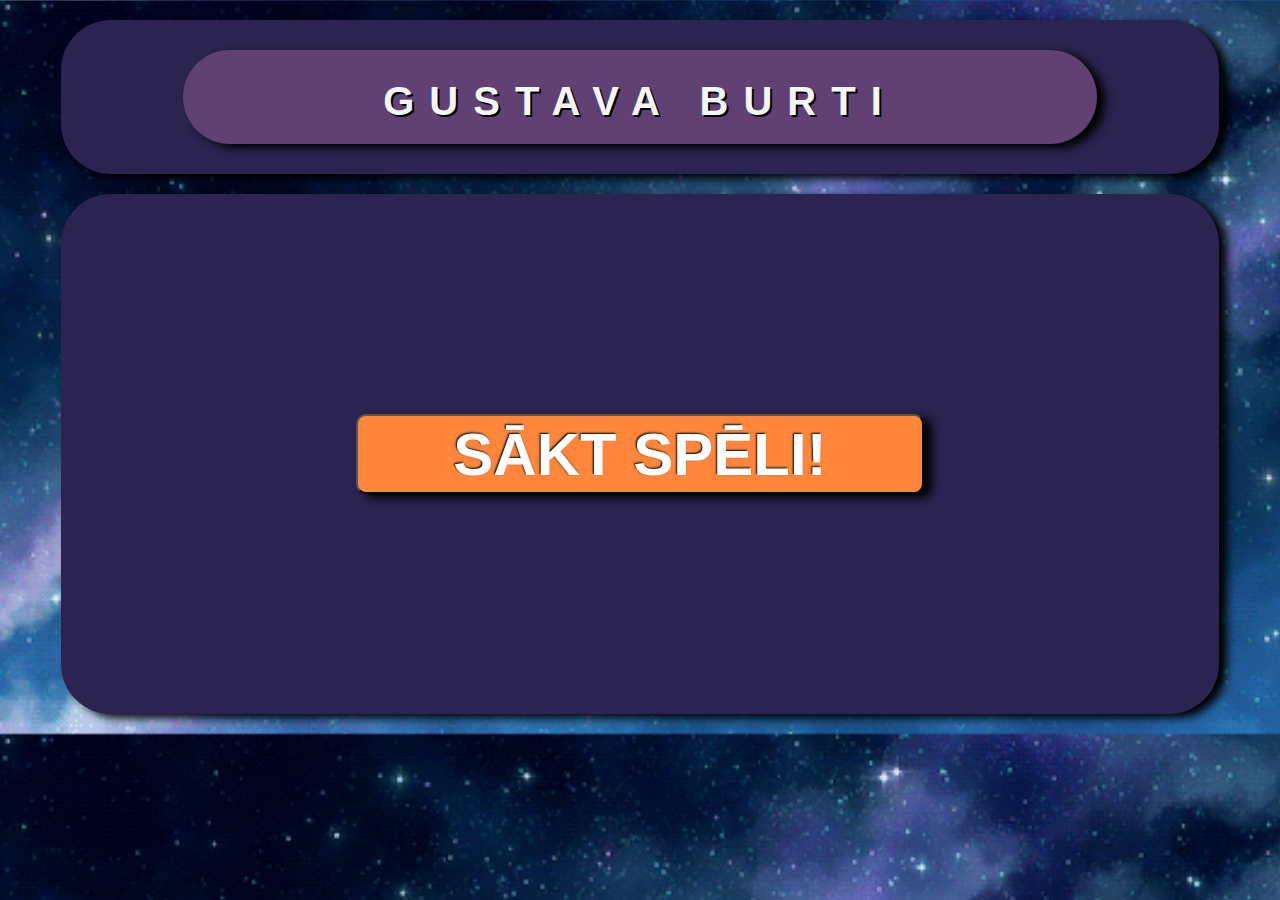
==== index.html @ d178db5e "Attēls parādās" ====
<!DOCTYPE html>
<html lang="en">
<head>
    <meta charset="UTF-8">
    <meta http-equiv="X-UA-Compatible" content="IE=edge">
    <meta name="viewport" content="width=device-width, initial-scale=1.0">
    <link rel="stylesheet" href="style.css">
    <title>Gustava burti</title>
</head>
<body>
    <div class="page">
        <div class="Header">
            <h1 class="header-title">GUSTAVA BURTI</h1>
        </div>
    </div>
    <div class="page nodala" id="hello">
        <button class="hello" onclick="atvertSadalu('game')">SĀKT SPĒLI!</button>
    </div>
    <div class="page nodala" id="game">
        <div class="atbilde">
            <p class="pareizi blakus">PAREIZI</p> <!--Parāda vārdus "PAREIZI" vai "NEPAREIZI", ņemot vērā nopsiesto burtu-->
            <input type="text" class="tukss blakus" id="tukss"><!--Parāda, kuru burtu spēlētājs nospiedis-->
        </div>
        <div class="spele">
            <div class="box-bilde blakus">
                <div class="bilde" id="bilde"></div><!--tukša bildes kaste, aizpilda ar JavaScript-->
            </div>
            <div class="box-burti blakus">
                <input class="alfabets" type="button" value="A" id="A">
                <input class="alfabets" type="button" value="Ā" id="Ā">
                <input class="alfabets" type="button" value="B" id="B">
                <input class="alfabets" type="button" value="C" id="C">
                <input class="alfabets" type="button" value="Č" id="Č">
                <input class="alfabets" type="button" value="D" id="D">
                <input class="alfabets" type="button" value="E" id="E">
                <input class="alfabets" type="button" value="Ē" id="Ē">
                <input class="alfabets" type="button" value="F" id="F">
                <input class="alfabets" type="button" value="G" id="G">
                <input class="alfabets" type="button" value="Ģ" id="Ģ">
                <input class="alfabets" type="button" value="H" id="H">
                <input class="alfabets" type="button" value="I" id="I">
                <input class="alfabets" type="button" value="Ī" id="Ī">
                <input class="alfabets" type="button" value="J" id="J">
                <input class="alfabets" type="button" value="K" id="K">
                <input class="alfabets" type="button" value="Ķ" id="Ķ">
                <input class="alfabets" type="button" value="L" id="L">
                <input class="alfabets" type="button" value="Ļ" id="Ļ">
                <input class="alfabets" type="button" value="M" id="M">
                <input class="alfabets" type="button" value="N" id="N">
                <input class="alfabets" type="button" value="Ņ" id="Ņ">
                <input class="alfabets" type="button" value="O" id="O">
                <input class="alfabets" type="button" value="P" id="P">
                <input class="alfabets" type="button" value="R" id="R">
                <input class="alfabets" type="button" value="S" id="S">
                <input class="alfabets" type="button" value="Š" id="Š">
                <input class="alfabets" type="button" value="T" id="T">
                <input class="alfabets" type="button" value="U" id="U">
                <input class="alfabets" type="button" value="Ū" id="Ū">
                <input class="alfabets" type="button" value="V" id="V">
                <input class="alfabets" type="button" value="Z" id="Z">
                <input class="alfabets" type="button" value="Ž" id="Ž">
            </div>

        </div>









    </div>
    <script>
        
        
        //f-cija, kas pēc navigācijas pogas nospiešanas atver atbilstošo klasi un paslēpj pārējās
        function atvertSadalu(sadalasID) {
          var i;
          var x = document.getElementsByClassName("nodala");
          for (i = 0; i < x.length; i++) {
            x[i].style.display = "none";  //visiem uzliek stilu neredzams
          }
          document.getElementById(sadalasID).style.display = "block";  //blokam ar attiecīgo id nosaukumu nomaina stilu uz redzams 
        }

        //Programma pēc nejaušības principa izvēles attēlu un parāda to id='bilde' kastītē.
        //Spēlētājs nospiež burta pogu, ar kuru sākas attēlā redzamā objekta nosaukums.
        //Ja spēlētāja nospiestais burts sākas ar bildes nosaukuma pirmo burtu, parādās atbilde "PAREIZI" div kastītē class='pareizi'.
        //vārdu masīvs

        const btn=document.querySelector('.hello');//btn - poga, lai sāktu spēli
        const bilde=document.querySelector('#bilde');//bildes vieta html
        let game=false;
        let newImage="";//nejauši izvēlētā masīva vārda atbilstošais attēls
        let newV="";

        const words=[
                    {title: "ASTOŅKĀJIS", img: "atteli/A.png"},
                    {title: "ĀBOLS", img: "atteli/ā.jpg"},
                    {title: "BALONS", img: "atteli/b.png"},
                    {title: "CĀLIS", img: "atteli/c.png"},
                    {title: "ČIEKURS", img: "atteli/č.jpg"},
                    {title: "DINOZAURS", img: "atteli/d.png"},
                    {title: "EZIS", img: "atteli/e.jpg"},
                    {title: "ĒRGLIS", img: "atteli/ē.png"},
                    {title: "FORMULA", img: "atteli/f.png"},
                    {title: "GLIEMEZIS", img: "atteli/g.png"},
                    {title: "ĢITĀRA", img: "atteli/ģ.png"},
                    {title: "HAIZIVS", img: "atteli/h.png"},
                    {title: "IRBE", img: "atteli/i.png"},
                    {title: "ĪKŠĶIS", img: "atteli/ī.png"},
                    {title: "JŪRNIEKS", img: "atteli/j.jpg"},
                    {title: "KROKODILS", img: "atteli/k.png"},
                    {title: "ĶIRZAKA", img: "atteli/ķ.jpg"},
                    {title: "LAPSA", img: "atteli/l.png"},
                    {title: "ĻAUNDARIS", img: "atteli/ļ.png"},
                    {title: "MOTOCIKLS", img: "atteli/m.png"},
                    {title: "NĪLZIRGS", img: "atteli/n.jpg"},
                    {title: "ŅAUDULIS", img: "atteli/ņ.png"},
                    {title: "ODS", img: "atteli/o.png"},
                    {title: "PŪĶIS", img: "atteli/p.png"},
                    {title: "RITENS", img: "atteli/r.png"},
                    {title: "SAULE", img: "atteli/s.png"},
                    {title: "ŠOKOLĀDE", img: "atteli/š.png"},
                    {title: "TĪĢERIS", img: "atteli/t.png"},
                    {title: "UGUNS", img: "atteli/u.png"},
                    {title: "ŪSAS", img: "atteli/ū.png"},
                    {title: "VALIS", img: "atteli/v.png"},
                    {title: "ZĀBAKS", img: "atteli/z.png"},
                    {title: "ŽURKA", img: "atteli/ž.png"}
                ];
         //pēc nejaušības principa izvēlas no masīva attēlu
        const createWord=()=>{
            number=Math.floor(Math.random()*words.length);//mainīgajam number piešķir nejauši izvēlētu mazā masīva indeksu
            let random=words[number].title;//izveidots lokālais mainīgais random, kuram pieškirta mazā masīva title vērtība
            newImage=words[number].img;//globālam mainīgajam pieškirta mazā masīva img vērtība
            console.log(random);
            console.log(newImage);
            return random;
        }

        //kas notiek, kad nospiesta poga "Sākt"
        btn.addEventListener('click', function(){
            if (!game){
                game=true;
                console.log("čau");
                document.getElementById("tukss").value="";//iztukšo input loga saturu
                newV=createWord();//mainīgajam newV tiek pēc nejaušības principa izvēlēts vārds
                bilde.innerHTML='<img class="att" src="' +newImage+ '">';//blokā <div class="bilde"> ievieto randoma attēlu
            }
        })
        

        
    </script>
</body>
</html>
---- style.css ----
/*Palete:https://coolors.co/palette/15142c-2b2350-614173-de5277-ff863b*/
/*color: #15142C;*/
/*color: #2B2350;*/
/*color: #614173;*/
/*color: #DE5277;*/
/*color: #FF863B;*/
body{
    background-color: black;
    background-image: url(1.gif);
    background-size: cover;
    font-family: Arial, Helvetica, sans-serif;
}
/*paslēpj visus blokus*/
.nodala{
    display: none;
}
/*lai ielādējot lapu būtu redzema sākuma kastīte*/
#hello{
    display: block;
    display:flex;
    height: 500px;
    justify-content: center;
    align-items: center;
}
/*sākuma pogas izskats*/
.hello{
    width: 50%; 
    height: 80px;
    padding: 2px;
    margin: 20px auto;
    align-items: center;
    background-color: #FF863B;
    color: #fff;
    text-shadow: -1px -1px 2px #000;
    border-radius: 10px;
    font: bold 60px arial, sans-serif;
    box-shadow: 8px 4px 10px #000;

}
.page{
    background-color: #2B2350;
    width: 90%;
    margin: 20px auto;
    padding: 10px;
    border-radius: 50px;
    box-shadow: 8px 4px 10px #000;
}
.Header{
    background-color:#614173;
    width: 80%; 
    height: 90px;
    margin: 20px auto;
    padding: 2px;
    border-radius: 50px;
    box-shadow: 8px 4px 10px #000;
}
.header-title{
    color: whitesmoke;
    text-shadow: #000 2px 2px;
    text-align: center;
    font-size: 40px;
    letter-spacing: 15px;
}
.atbilde{
    display: flex;
}
.spele{
    display: flex;
    width:90%;
}
.blakus{
    flex:1;
}
.box-bilde{
    background-color:#614173;
    width: 40%; 
    height: 400px;
    margin: 20px;
    padding: 2px;
    border-radius: 30%;
    box-shadow: 8px 4px 10px #000;
    display:flex;
    justify-content: center;
    align-items: center;
}

.att{
    display: block;
    width: 40%;
    border-radius: 30px;
    margin: 20px auto;
}

.box-burti{
    width: 60%; 
    height: 400px;
    margin: 20px;
    border: 2px solid #614173;
    border-radius: 12px;
    padding: 5px;
    box-shadow: 8px 4px 10px #000;
    
    
}
.alfabets{
    width: 70px; 
    height: 80px;
    padding: 2px;
    margin:2px;
    background-color: #FF863B;
    text-align: center;
    color: #fff;
    text-shadow: -1px -1px 2px #000;
    border-radius: 10px;
    font: bold 60px arial, sans-serif;

}
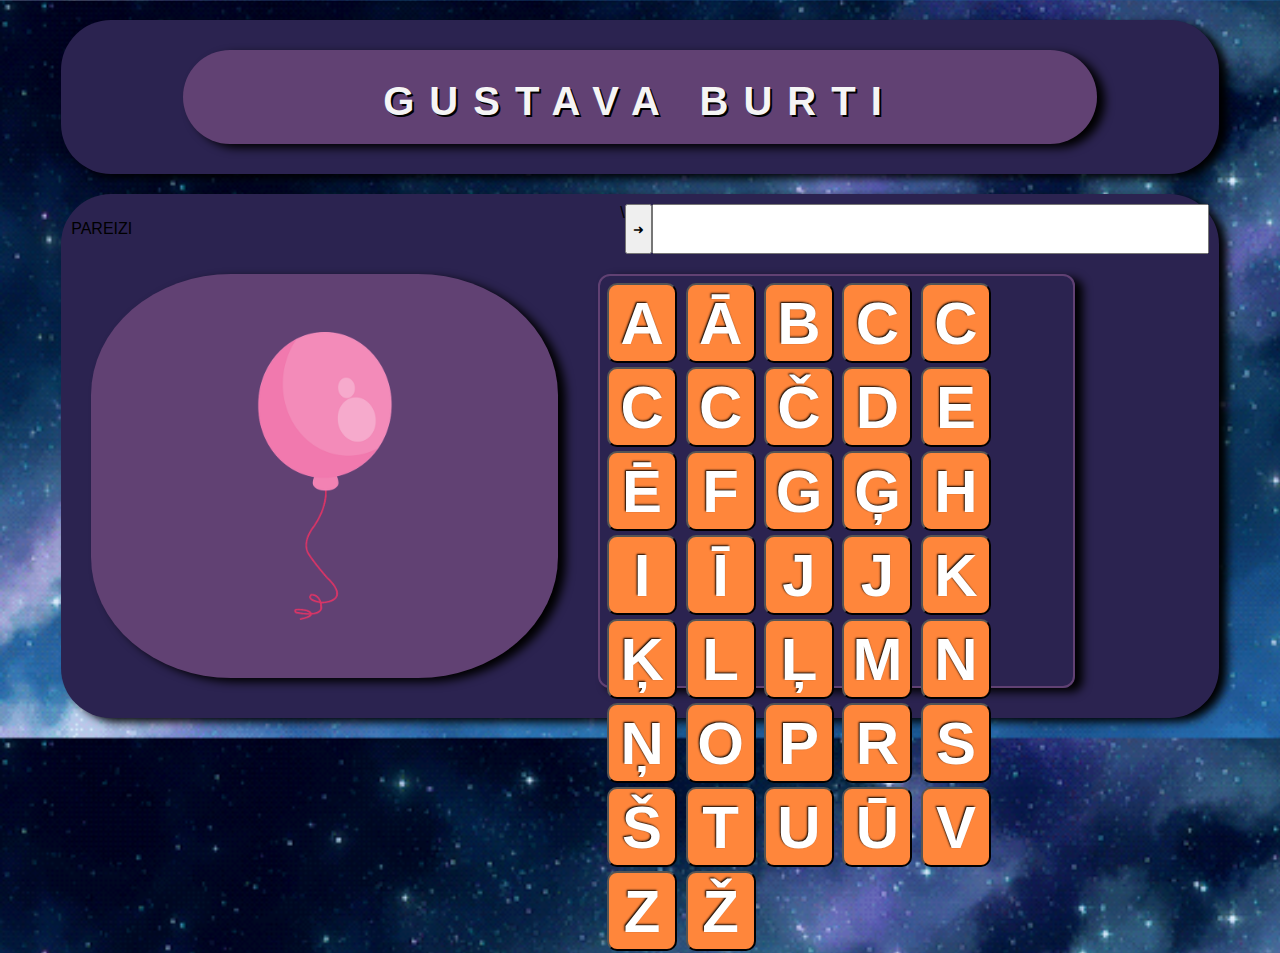
==== commit c353abb3: "c" ====
--- a/index.html
+++ b/index.html
@@ -13,12 +13,13 @@
             <h1 class="header-title">GUSTAVA BURTI</h1>
         </div>
     </div>
-    <div class="page nodala" id="hello">
+    <!-- <div class="page nodala" id="hello">
         <button class="hello" onclick="atvertSadalu('game')">SĀKT SPĒLI!</button>
-    </div>
+    </div> -->
     <div class="page nodala" id="game">
         <div class="atbilde">
-            <p class="pareizi blakus">PAREIZI</p> <!--Parāda vārdus "PAREIZI" vai "NEPAREIZI", ņemot vērā nopsiesto burtu-->
+            <p class="pareizi blakus">PAREIZI</p> <!--Parāda vārdus "PAREIZI" vai "NEPAREIZI", ņemot vērā nopsiesto burtu-->\
+            <input class="next" type="button" value="➜" id="next" onClick="createWord()">
             <input type="text" class="tukss blakus" id="tukss"><!--Parāda, kuru burtu spēlētājs nospiedis-->
         </div>
         <div class="spele">
@@ -26,39 +27,43 @@
                 <div class="bilde" id="bilde"></div><!--tukša bildes kaste, aizpilda ar JavaScript-->
             </div>
             <div class="box-burti blakus">
-                <input class="alfabets" type="button" value="A" id="A">
-                <input class="alfabets" type="button" value="Ā" id="Ā">
-                <input class="alfabets" type="button" value="B" id="B">
-                <input class="alfabets" type="button" value="C" id="C">
-                <input class="alfabets" type="button" value="Č" id="Č">
-                <input class="alfabets" type="button" value="D" id="D">
-                <input class="alfabets" type="button" value="E" id="E">
-                <input class="alfabets" type="button" value="Ē" id="Ē">
-                <input class="alfabets" type="button" value="F" id="F">
-                <input class="alfabets" type="button" value="G" id="G">
-                <input class="alfabets" type="button" value="Ģ" id="Ģ">
-                <input class="alfabets" type="button" value="H" id="H">
-                <input class="alfabets" type="button" value="I" id="I">
-                <input class="alfabets" type="button" value="Ī" id="Ī">
-                <input class="alfabets" type="button" value="J" id="J">
-                <input class="alfabets" type="button" value="K" id="K">
-                <input class="alfabets" type="button" value="Ķ" id="Ķ">
-                <input class="alfabets" type="button" value="L" id="L">
-                <input class="alfabets" type="button" value="Ļ" id="Ļ">
-                <input class="alfabets" type="button" value="M" id="M">
-                <input class="alfabets" type="button" value="N" id="N">
-                <input class="alfabets" type="button" value="Ņ" id="Ņ">
-                <input class="alfabets" type="button" value="O" id="O">
-                <input class="alfabets" type="button" value="P" id="P">
-                <input class="alfabets" type="button" value="R" id="R">
-                <input class="alfabets" type="button" value="S" id="S">
-                <input class="alfabets" type="button" value="Š" id="Š">
-                <input class="alfabets" type="button" value="T" id="T">
-                <input class="alfabets" type="button" value="U" id="U">
-                <input class="alfabets" type="button" value="Ū" id="Ū">
-                <input class="alfabets" type="button" value="V" id="V">
-                <input class="alfabets" type="button" value="Z" id="Z">
-                <input class="alfabets" type="button" value="Ž" id="Ž">
+                <input class="alfabets" type="button" value="A" id="A" onClick="reply_click()">
+                <input class="alfabets" type="button" value="Ā" id="Ā" onClick="reply_click()">
+                <input class="alfabets" type="button" value="B" id="B" onClick="reply_click()">
+                <input class="alfabets" type="button" value="C" id="C" onClick="reply_click()">
+                <input class="alfabets" type="button" value="C" id="C" onClick="reply_click()">
+                <input class="alfabets" type="button" value="C" id="C" onClick="reply_click()">
+                <input class="alfabets" type="button" value="C" id="C" onClick="reply_click()">
+                <input class="alfabets" type="button" value="Č" id="Č" onClick="reply_click()">
+                <input class="alfabets" type="button" value="D" id="D" onClick="reply_click()">
+                <input class="alfabets" type="button" value="E" id="E" onClick="reply_click()">
+                <input class="alfabets" type="button" value="Ē" id="Ē" onClick="reply_click()">
+                <input class="alfabets" type="button" value="F" id="F" onClick="reply_click()">
+                <input class="alfabets" type="button" value="G" id="G" onClick="reply_click()">
+                <input class="alfabets" type="button" value="Ģ" id="Ģ" onClick="reply_click()">
+                <input class="alfabets" type="button" value="H" id="H" onClick="reply_click()">
+                <input class="alfabets" type="button" value="I" id="I" onClick="reply_click()">
+                <input class="alfabets" type="button" value="Ī" id="Ī" onClick="reply_click()">
+                <input class="alfabets" type="button" value="J" id="J" onClick="reply_click()">
+                <input class="alfabets" type="button" value="J" id="J" onClick="reply_click()">
+                <input class="alfabets" type="button" value="K" id="K" onClick="reply_click()">
+                <input class="alfabets" type="button" value="Ķ" id="Ķ" onClick="reply_click()">
+                <input class="alfabets" type="button" value="L" id="L" onClick="reply_click()">
+                <input class="alfabets" type="button" value="Ļ" id="Ļ" onClick="reply_click()">
+                <input class="alfabets" type="button" value="M" id="M" onClick="reply_click()">
+                <input class="alfabets" type="button" value="N" id="N" onClick="reply_click()">
+                <input class="alfabets" type="button" value="Ņ" id="Ņ" onClick="reply_click()">
+                <input class="alfabets" type="button" value="O" id="O" onClick="reply_click()">
+                <input class="alfabets" type="button" value="P" id="P" onClick="reply_click()">
+                <input class="alfabets" type="button" value="R" id="R" onClick="reply_click()">
+                <input class="alfabets" type="button" value="S" id="S" onClick="reply_click()">
+                <input class="alfabets" type="button" value="Š" id="Š" onClick="reply_click()">
+                <input class="alfabets" type="button" value="T" id="T" onClick="reply_click()">
+                <input class="alfabets" type="button" value="U" id="U" onClick="reply_click()">
+                <input class="alfabets" type="button" value="Ū" id="Ū" onClick="reply_click()">
+                <input class="alfabets" type="button" value="V" id="V" onClick="reply_click()">
+                <input class="alfabets" type="button" value="Z" id="Z" onClick="reply_click()">
+                <input class="alfabets" type="button" value="Ž" id="Ž" onClick="reply_click()">
             </div>
 
         </div>
@@ -76,25 +81,31 @@
         
         
         //f-cija, kas pēc navigācijas pogas nospiešanas atver atbilstošo klasi un paslēpj pārējās
-        function atvertSadalu(sadalasID) {
-          var i;
-          var x = document.getElementsByClassName("nodala");
-          for (i = 0; i < x.length; i++) {
-            x[i].style.display = "none";  //visiem uzliek stilu neredzams
-          }
-          document.getElementById(sadalasID).style.display = "block";  //blokam ar attiecīgo id nosaukumu nomaina stilu uz redzams 
-        }
+        // function atvertSadalu(sadalasID) {
+        //   var i;
+        //   var x = document.getElementsByClassName("nodala");
+        //   for (i = 0; i < x.length; i++) {
+        //     x[i].style.display = "none";  //visiem uzliek stilu neredzams
+        //   }
+        //   document.getElementById(sadalasID).style.display = "block";  //blokam ar attiecīgo id nosaukumu nomaina stilu uz redzams 
+        // }
 
         //Programma pēc nejaušības principa izvēles attēlu un parāda to id='bilde' kastītē.
         //Spēlētājs nospiež burta pogu, ar kuru sākas attēlā redzamā objekta nosaukums.
         //Ja spēlētāja nospiestais burts sākas ar bildes nosaukuma pirmo burtu, parādās atbilde "PAREIZI" div kastītē class='pareizi'.
         //vārdu masīvs
 
+             
+
         const btn=document.querySelector('.hello');//btn - poga, lai sāktu spēli
         const bilde=document.querySelector('#bilde');//bildes vieta html
+        const guess=document.querySelector('.tukss');//logs, kurā parādās nospiestās alfabēta pogas id
+        const atbilde=document.querySelector('.pareizi');//pareizi/nepareizi teksta logs
+        const nakamais=document.querySelector('.next');//nākamais attēls poga
         let game=false;
         let newImage="";//nejauši izvēlētā masīva vārda atbilstošais attēls
         let newV="";
+        let poga="";
 
         const words=[
                     {title: "ASTOŅKĀJIS", img: "atteli/A.png"},
@@ -135,22 +146,44 @@
         const createWord=()=>{
             number=Math.floor(Math.random()*words.length);//mainīgajam number piešķir nejauši izvēlētu mazā masīva indeksu
             let random=words[number].title;//izveidots lokālais mainīgais random, kuram pieškirta mazā masīva title vērtība
+            let letter = random.charAt(0);
             newImage=words[number].img;//globālam mainīgajam pieškirta mazā masīva img vērtība
             console.log(random);
             console.log(newImage);
-            return random;
+            console.log(letter);
+            return letter;
         }
 
+        function reply_click()
+            {
+            console.log(event.srcElement.id);
+            poga=event.srcElement.id;
+            console.log(poga+"*");
+            document.getElementById("tukss").value=poga;
+            if (poga==newV){ //ja lietotāja ievadītais vārds vienāds ar nejauši izvēlēto vārdu
+                    console.log('correct');
+                    game=false;
+                    atbilde.innerHTML='PAREIZI';//html <p class="pareizi"> izvada tekstu, ka pareizi
+                    guess.style.display="none";
+            }  
+            else{
+                atbilde.innerHTML='NEPAREIZI. MĒĢINI VĒL!';//html <p class="pareizi"> izvada tekstu, ka nepareizi
+            }
+        }
         //kas notiek, kad nospiesta poga "Sākt"
-        btn.addEventListener('click', function(){
+        // btn.addEventListener('click', function(){
             if (!game){
                 game=true;
                 console.log("čau");
                 document.getElementById("tukss").value="";//iztukšo input loga saturu
                 newV=createWord();//mainīgajam newV tiek pēc nejaušības principa izvēlēts vārds
                 bilde.innerHTML='<img class="att" src="' +newImage+ '">';//blokā <div class="bilde"> ievieto randoma attēlu
+               
+
+
             }
-        })
+        
+        // })
         
 
         
--- a/style.css
+++ b/style.css
@@ -64,6 +64,9 @@
 .atbilde{
     display: flex;
 }
+#game{
+    display: block;
+}
 .spele{
     display: flex;
     width:90%;
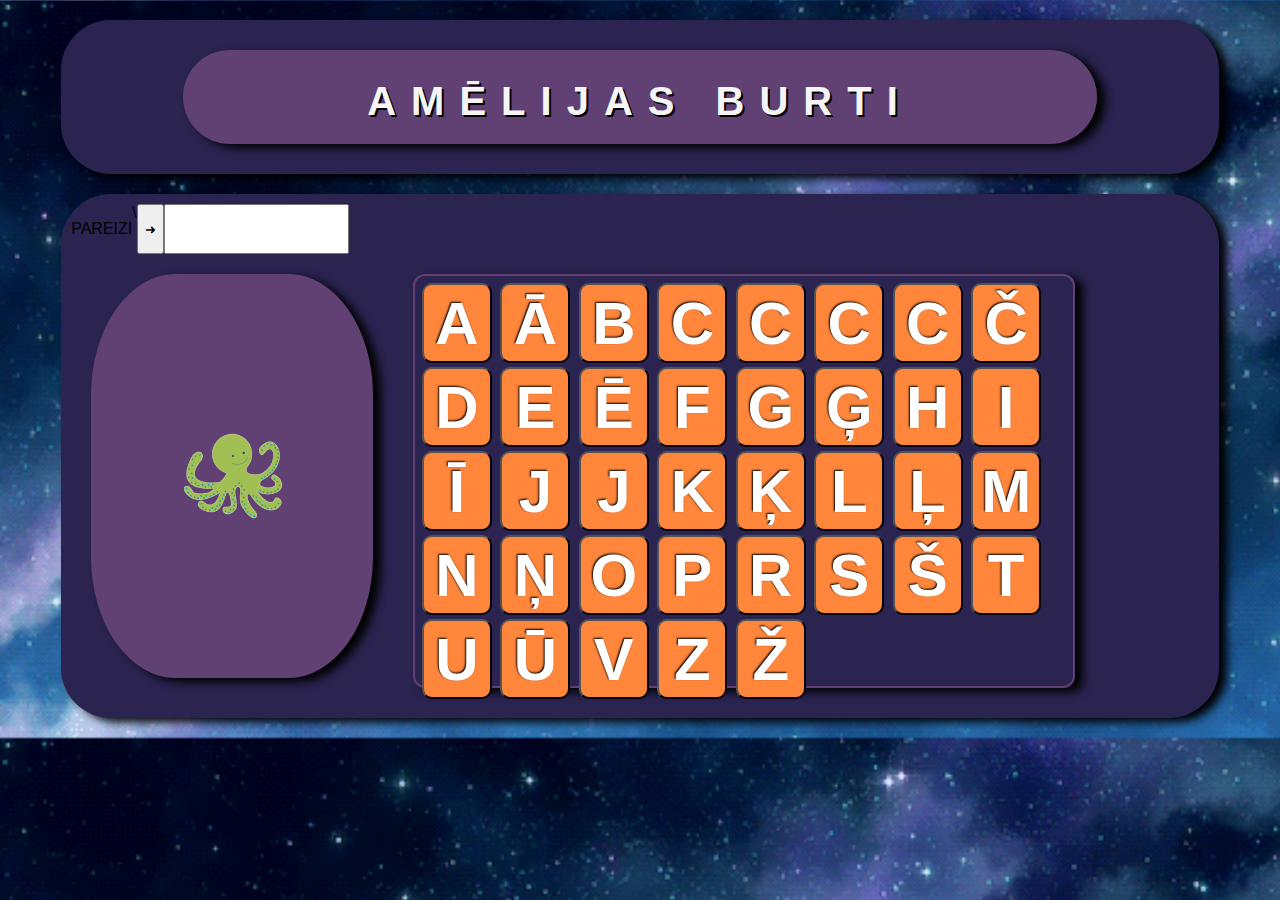
==== commit 9571d227: "Update index.html" ====
--- a/index.html
+++ b/index.html
@@ -5,12 +5,12 @@
     <meta http-equiv="X-UA-Compatible" content="IE=edge">
     <meta name="viewport" content="width=device-width, initial-scale=1.0">
     <link rel="stylesheet" href="style.css">
-    <title>Gustava burti</title>
+    <title>Amēlijas burti</title>
 </head>
 <body>
     <div class="page">
         <div class="Header">
-            <h1 class="header-title">GUSTAVA BURTI</h1>
+            <h1 class="header-title">AMĒLIJAS BURTI</h1>
         </div>
     </div>
     <!-- <div class="page nodala" id="hello">
--- a/style.css
+++ b/style.css
@@ -71,12 +71,12 @@
     display: flex;
     width:90%;
 }
-.blakus{
+/*.blakus{
     flex:1;
-}
+}*/
 .box-bilde{
     background-color:#614173;
-    width: 40%; 
+    width: 30%; 
     height: 400px;
     margin: 20px;
     padding: 2px;
@@ -95,7 +95,7 @@
 }
 
 .box-burti{
-    width: 60%; 
+    width: 70%; 
     height: 400px;
     margin: 20px;
     border: 2px solid #614173;
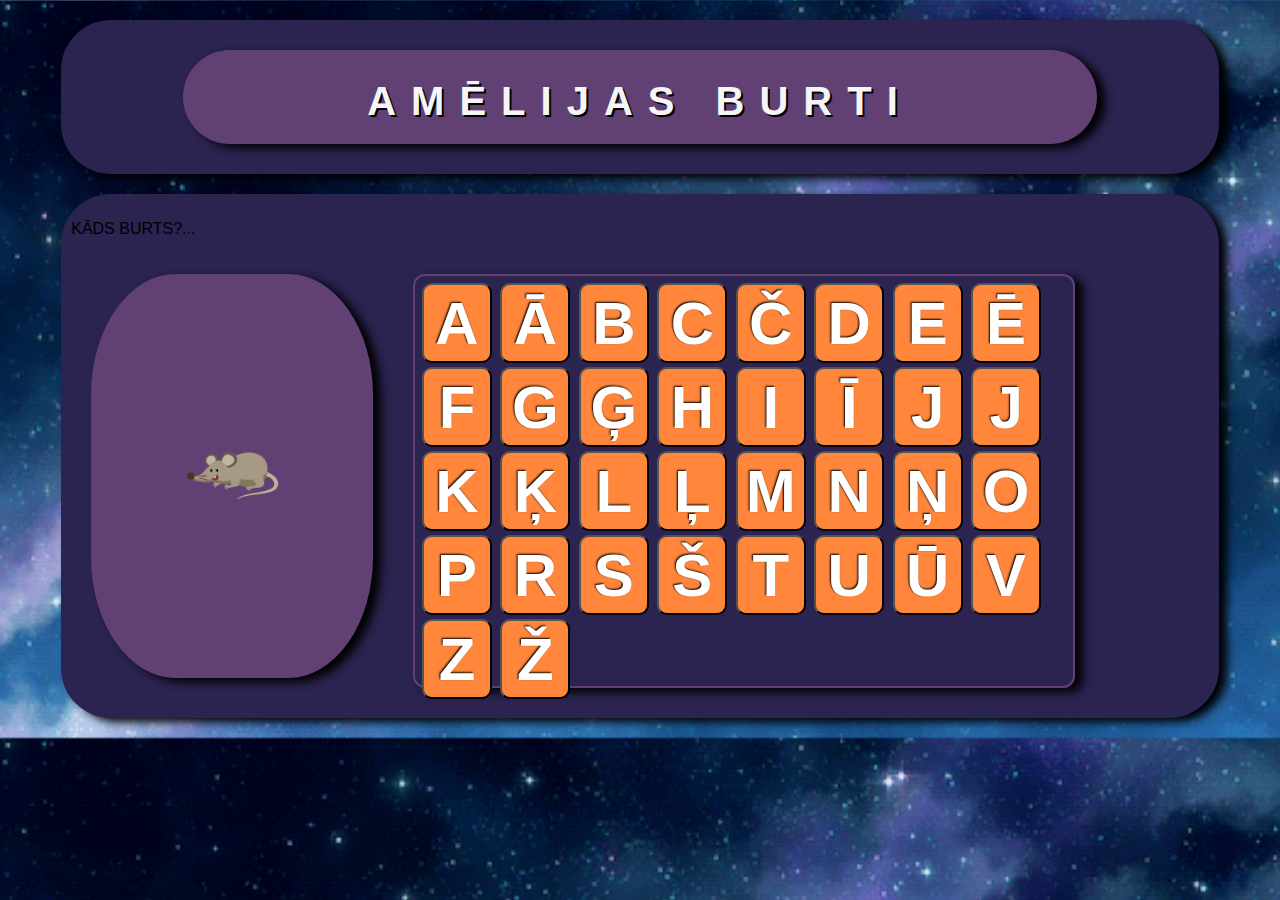
==== commit 2a3c3114: "Update index.html" ====
--- a/index.html
+++ b/index.html
@@ -18,9 +18,12 @@
     </div> -->
     <div class="page nodala" id="game">
         <div class="atbilde">
-            <p class="pareizi blakus">PAREIZI</p> <!--Parāda vārdus "PAREIZI" vai "NEPAREIZI", ņemot vērā nopsiesto burtu-->\
-            <input class="next" type="button" value="➜" id="next" onClick="createWord()">
-            <input type="text" class="tukss blakus" id="tukss"><!--Parāda, kuru burtu spēlētājs nospiedis-->
+            <p class="pareizi blakus">KĀDS BURTS?</p> <!--Parāda vārdus "PAREIZI" vai "NEPAREIZI", ņemot vērā nopsiesto burtu-->
+            <p id="nospiests">...</p>
+            
+            
+            <!--<input class="next" type="button" value="➜" id="next" onClick="createWord()">
+            <input type="text" class="tukss blakus" id="tukss">Parāda, kuru burtu spēlētājs nospiedis-->
         </div>
         <div class="spele">
             <div class="box-bilde blakus">
@@ -30,9 +33,6 @@
                 <input class="alfabets" type="button" value="A" id="A" onClick="reply_click()">
                 <input class="alfabets" type="button" value="Ā" id="Ā" onClick="reply_click()">
                 <input class="alfabets" type="button" value="B" id="B" onClick="reply_click()">
-                <input class="alfabets" type="button" value="C" id="C" onClick="reply_click()">
-                <input class="alfabets" type="button" value="C" id="C" onClick="reply_click()">
-                <input class="alfabets" type="button" value="C" id="C" onClick="reply_click()">
                 <input class="alfabets" type="button" value="C" id="C" onClick="reply_click()">
                 <input class="alfabets" type="button" value="Č" id="Č" onClick="reply_click()">
                 <input class="alfabets" type="button" value="D" id="D" onClick="reply_click()">
@@ -99,9 +99,9 @@
 
         const btn=document.querySelector('.hello');//btn - poga, lai sāktu spēli
         const bilde=document.querySelector('#bilde');//bildes vieta html
-        const guess=document.querySelector('.tukss');//logs, kurā parādās nospiestās alfabēta pogas id
+        const guess=document.querySelector('#nospiests');//logs, kurā parādās nospiestās alfabēta pogas id
         const atbilde=document.querySelector('.pareizi');//pareizi/nepareizi teksta logs
-        const nakamais=document.querySelector('.next');//nākamais attēls poga
+        //const nakamais=document.querySelector('.next');//nākamais attēls poga
         let game=false;
         let newImage="";//nejauši izvēlētā masīva vārda atbilstošais attēls
         let newV="";
@@ -142,6 +142,7 @@
                     {title: "ZĀBAKS", img: "atteli/z.png"},
                     {title: "ŽURKA", img: "atteli/ž.png"}
                 ];
+
          //pēc nejaušības principa izvēlas no masīva attēlu
         const createWord=()=>{
             number=Math.floor(Math.random()*words.length);//mainīgajam number piešķir nejauši izvēlētu mazā masīva indeksu
@@ -159,7 +160,7 @@
             console.log(event.srcElement.id);
             poga=event.srcElement.id;
             console.log(poga+"*");
-            document.getElementById("tukss").value=poga;
+            document.getElementById("nospiests").value=poga;
             if (poga==newV){ //ja lietotāja ievadītais vārds vienāds ar nejauši izvēlēto vārdu
                     console.log('correct');
                     game=false;
@@ -175,7 +176,7 @@
             if (!game){
                 game=true;
                 console.log("čau");
-                document.getElementById("tukss").value="";//iztukšo input loga saturu
+                document.getElementById("nospiests").value="";//iztukšo input loga saturu
                 newV=createWord();//mainīgajam newV tiek pēc nejaušības principa izvēlēts vārds
                 bilde.innerHTML='<img class="att" src="' +newImage+ '">';//blokā <div class="bilde"> ievieto randoma attēlu
                
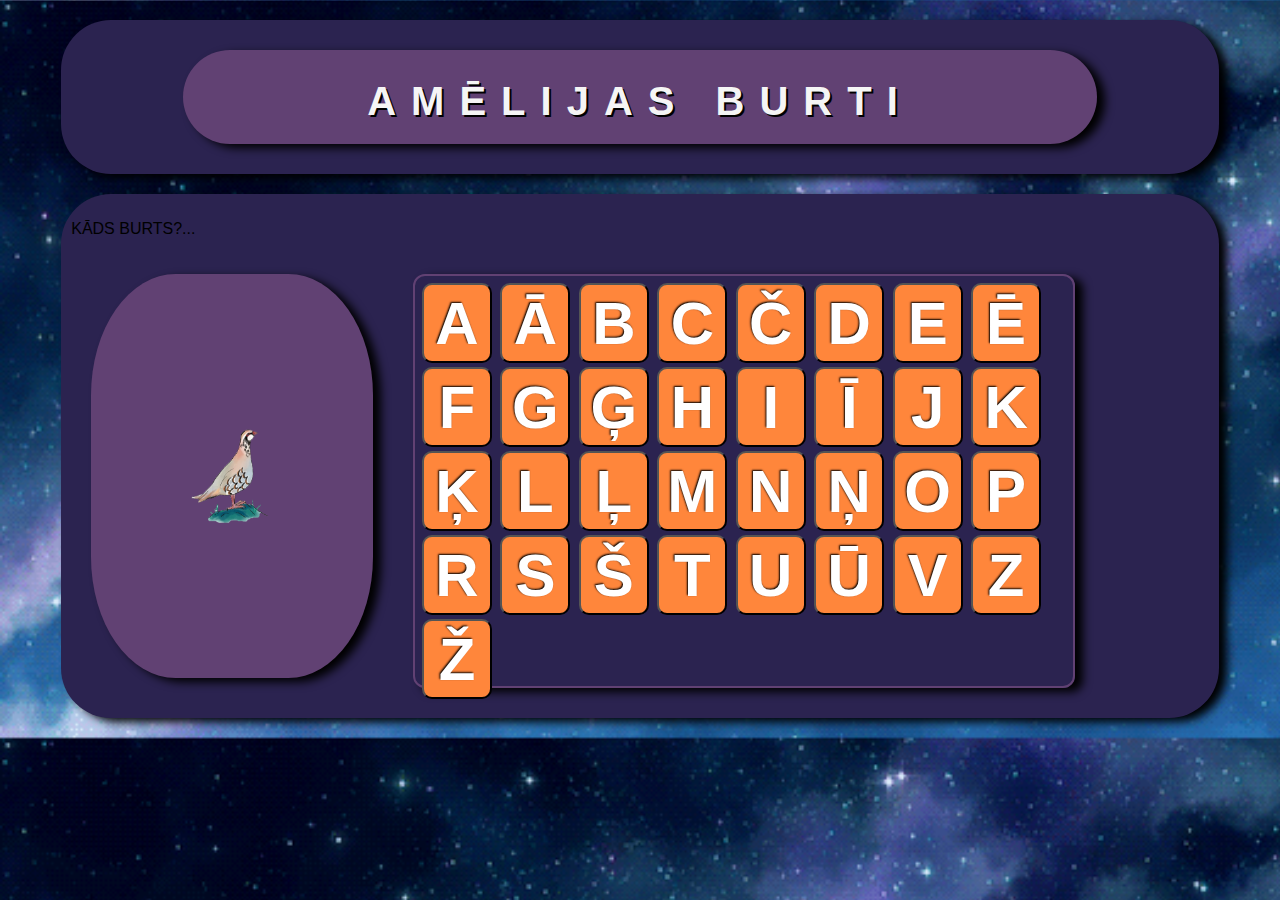
==== commit c4bb38c8: "Update index.html" ====
--- a/index.html
+++ b/index.html
@@ -44,7 +44,6 @@
                 <input class="alfabets" type="button" value="H" id="H" onClick="reply_click()">
                 <input class="alfabets" type="button" value="I" id="I" onClick="reply_click()">
                 <input class="alfabets" type="button" value="Ī" id="Ī" onClick="reply_click()">
-                <input class="alfabets" type="button" value="J" id="J" onClick="reply_click()">
                 <input class="alfabets" type="button" value="J" id="J" onClick="reply_click()">
                 <input class="alfabets" type="button" value="K" id="K" onClick="reply_click()">
                 <input class="alfabets" type="button" value="Ķ" id="Ķ" onClick="reply_click()">
@@ -160,16 +159,8 @@
             console.log(event.srcElement.id);
             poga=event.srcElement.id;
             console.log(poga+"*");
-            document.getElementById("nospiests").value=poga;
-            if (poga==newV){ //ja lietotāja ievadītais vārds vienāds ar nejauši izvēlēto vārdu
-                    console.log('correct');
-                    game=false;
-                    atbilde.innerHTML='PAREIZI';//html <p class="pareizi"> izvada tekstu, ka pareizi
-                    guess.style.display="none";
-            }  
-            else{
-                atbilde.innerHTML='NEPAREIZI. MĒĢINI VĒL!';//html <p class="pareizi"> izvada tekstu, ka nepareizi
-            }
+            guess.innerHTML=poga;
+           
         }
         //kas notiek, kad nospiesta poga "Sākt"
         // btn.addEventListener('click', function(){
@@ -183,6 +174,16 @@
 
 
             }
+            else{
+                if (poga==newV){ //ja lietotāja ievadītais vārds vienāds ar nejauši izvēlēto vārdu
+                    console.log('correct');
+                    game=false;
+                    atbilde.innerHTML='PAREIZI';//html <p class="pareizi"> izvada tekstu, ka pareizi  
+                }  
+                else{
+                atbilde.innerHTML='NEPAREIZI. MĒĢINI VĒL!';//html <p class="pareizi"> izvada tekstu, ka nepareizi
+                }
+            }
         
         // })
         
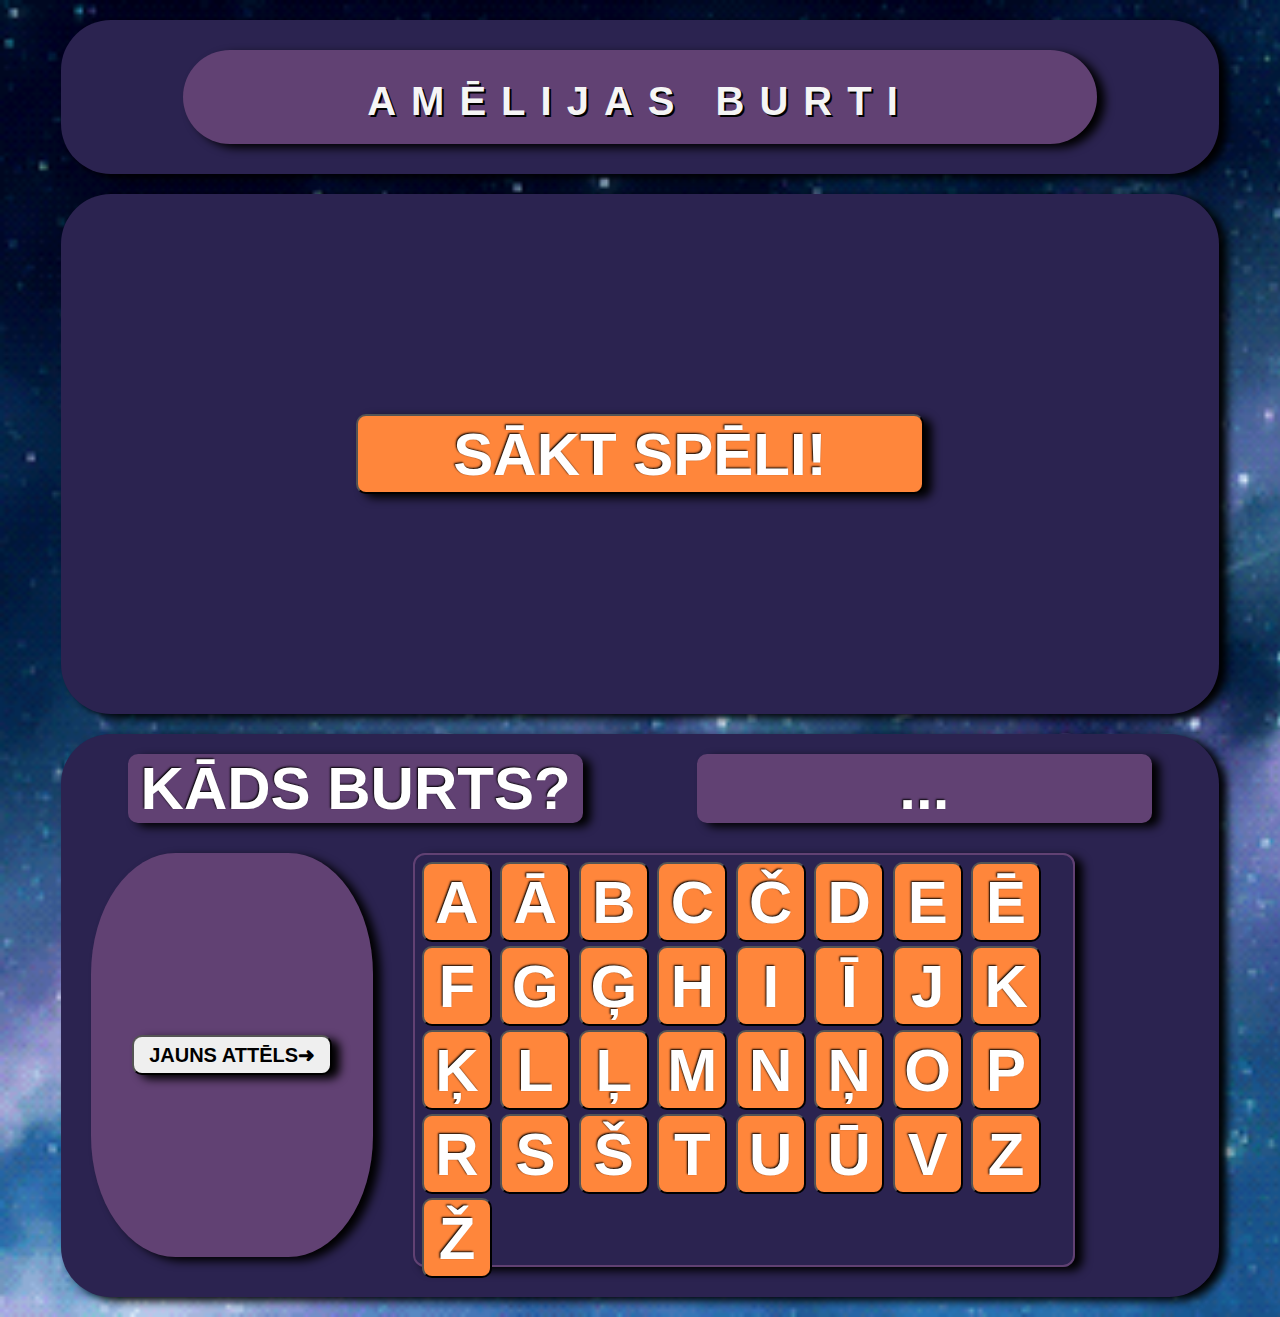
==== commit 029b1dd3: "daudz maz" ====
--- a/index.html
+++ b/index.html
@@ -13,21 +13,19 @@
             <h1 class="header-title">AMĒLIJAS BURTI</h1>
         </div>
     </div>
-    <!-- <div class="page nodala" id="hello">
+    <div class="page nodala" id="hello">
         <button class="hello" onclick="atvertSadalu('game')">SĀKT SPĒLI!</button>
-    </div> -->
+    </div> 
     <div class="page nodala" id="game">
         <div class="atbilde">
             <p class="pareizi blakus">KĀDS BURTS?</p> <!--Parāda vārdus "PAREIZI" vai "NEPAREIZI", ņemot vērā nopsiesto burtu-->
-            <p id="nospiests">...</p>
+            <p id="nospiests">...</p> <!--Parāda nospiesto burtu-->
             
-            
-            <!--<input class="next" type="button" value="➜" id="next" onClick="createWord()">
-            <input type="text" class="tukss blakus" id="tukss">Parāda, kuru burtu spēlētājs nospiedis-->
         </div>
         <div class="spele">
             <div class="box-bilde blakus">
                 <div class="bilde" id="bilde"></div><!--tukša bildes kaste, aizpilda ar JavaScript-->
+                <input class="next" type="button" value="JAUNS ATTĒLS➜" id="next" onClick="createWord()"><!--Jānospiež, lai parādītu nākamo attēlu-->
             </div>
             <div class="box-burti blakus">
                 <input class="alfabets" type="button" value="A" id="A" onClick="reply_click()">
@@ -80,14 +78,14 @@
         
         
         //f-cija, kas pēc navigācijas pogas nospiešanas atver atbilstošo klasi un paslēpj pārējās
-        // function atvertSadalu(sadalasID) {
-        //   var i;
-        //   var x = document.getElementsByClassName("nodala");
-        //   for (i = 0; i < x.length; i++) {
-        //     x[i].style.display = "none";  //visiem uzliek stilu neredzams
-        //   }
-        //   document.getElementById(sadalasID).style.display = "block";  //blokam ar attiecīgo id nosaukumu nomaina stilu uz redzams 
-        // }
+        function atvertSadalu(sadalasID) {
+            var i;
+            var x = document.getElementsByClassName("nodala");
+            for (i = 0; i < x.length; i++) {
+                x[i].style.display = "none";  //visiem uzliek stilu neredzams
+            }
+            document.getElementById(sadalasID).style.display = "block";  //blokam ar attiecīgo id nosaukumu nomaina stilu uz redzams 
+        }
 
         //Programma pēc nejaušības principa izvēles attēlu un parāda to id='bilde' kastītē.
         //Spēlētājs nospiež burta pogu, ar kuru sākas attēlā redzamā objekta nosaukums.
@@ -98,9 +96,9 @@
 
         const btn=document.querySelector('.hello');//btn - poga, lai sāktu spēli
         const bilde=document.querySelector('#bilde');//bildes vieta html
-        const guess=document.querySelector('#nospiests');//logs, kurā parādās nospiestās alfabēta pogas id
+        const guess=document.querySelector('#nospiests');//vieta, kurā parādās nospiestās alfabēta pogas id
         const atbilde=document.querySelector('.pareizi');//pareizi/nepareizi teksta logs
-        //const nakamais=document.querySelector('.next');//nākamais attēls poga
+        const nakamais=document.querySelector('.next');//nākamais attēls poga
         let game=false;
         let newImage="";//nejauši izvēlētā masīva vārda atbilstošais attēls
         let newV="";
@@ -148,44 +146,42 @@
             let random=words[number].title;//izveidots lokālais mainīgais random, kuram pieškirta mazā masīva title vērtība
             let letter = random.charAt(0);
             newImage=words[number].img;//globālam mainīgajam pieškirta mazā masīva img vērtība
+            newV=letter;
             console.log(random);
             console.log(newImage);
             console.log(letter);
-            return letter;
+            console.log(newV)
+            guess.innerHTML="";//iztukšo input loga saturu
+            bilde.innerHTML='<img class="att" src="' +newImage+ '">';//blokā <div class="bilde"> ievieto randoma attēlu
+            nakamais.style.display="none";
+            atbilde.innerHTML="KĀDS BURTS?"
         }
+        
+       
 
-        function reply_click()
-            {
-            console.log(event.srcElement.id);
-            poga=event.srcElement.id;
+        function reply_click(){
+            poga=event.srcElement.id;//mainīgajā poga saglabā nospiestās pogas id
             console.log(poga+"*");
-            guess.innerHTML=poga;
-           
-        }
-        //kas notiek, kad nospiesta poga "Sākt"
-        // btn.addEventListener('click', function(){
-            if (!game){
-                game=true;
-                console.log("čau");
-                document.getElementById("nospiests").value="";//iztukšo input loga saturu
-                newV=createWord();//mainīgajam newV tiek pēc nejaušības principa izvēlēts vārds
-                bilde.innerHTML='<img class="att" src="' +newImage+ '">';//blokā <div class="bilde"> ievieto randoma attēlu
-               
 
-
-            }
-            else{
+                
                 if (poga==newV){ //ja lietotāja ievadītais vārds vienāds ar nejauši izvēlēto vārdu
                     console.log('correct');
                     game=false;
-                    atbilde.innerHTML='PAREIZI';//html <p class="pareizi"> izvada tekstu, ka pareizi  
+                    guess.innerHTML=poga;//pēc pogas nospiešana, html kodā tiek parādīts mainīgā poga saturs
+                    atbilde.style.color="#fff"
+                    atbilde.innerHTML='PAREIZI';//html <p class="pareizi"> izvada tekstu, ka pareizi
+                    nakamais.style.display="block";  
                 }  
                 else{
-                atbilde.innerHTML='NEPAREIZI. MĒĢINI VĒL!';//html <p class="pareizi"> izvada tekstu, ka nepareizi
-                }
-            }
-        
-        // })
+                    game=false;
+                    guess.innerHTML=poga;//pēc pogas nospiešana, html kodā tiek parādīts mainīgā poga saturs
+                    atbilde.style.color="red"
+                    atbilde.innerHTML='NEPAREIZI. MĒĢINI VĒL!';//html <p class="pareizi"> izvada tekstu, ka nepareizi
+                    nakamais.style.display="none";
+                }  
+        }
+
+
         
 
         
--- a/style.css
+++ b/style.css
@@ -71,6 +71,31 @@
     display: flex;
     width:90%;
 }
+#nospiests, .pareizi{
+    margin:10px auto;
+    width:40%;
+    font-size: 34pt;
+    background-color:#614173;
+    text-align: center;
+    color: #fff;
+    text-shadow: -1px -1px 2px #000;
+    border-radius: 10px;
+    font: bold 60px arial, sans-serif;
+    box-shadow: 8px 4px 10px #000;
+
+}
+#next{
+    width: 200px; 
+    height: 40px;
+    margin: 20px;
+    padding: 2px;
+    border-radius: 10px;
+    font: bold 20px arial, sans-serif;
+    box-shadow: 8px 4px 10px #000;
+    display:flex;
+    justify-content: center;
+    align-items: center; 
+}
 /*.blakus{
     flex:1;
 }*/
